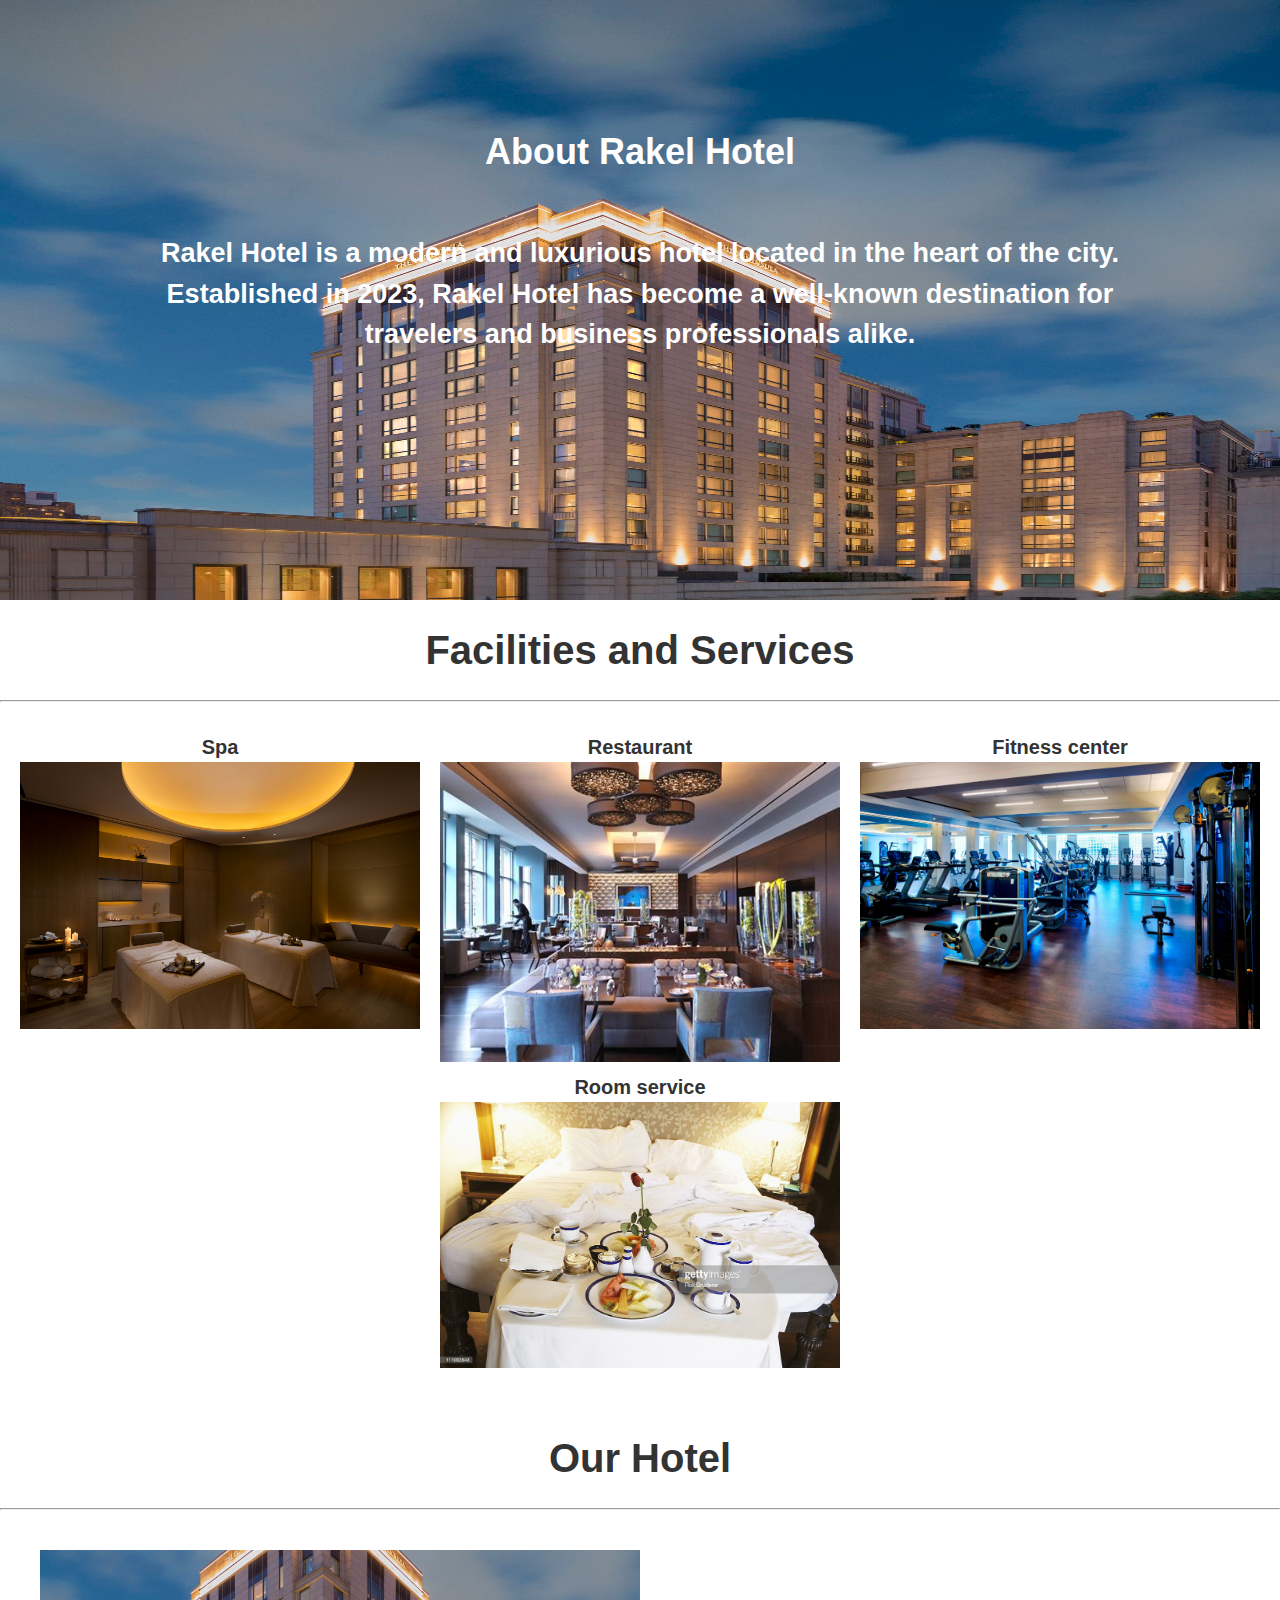
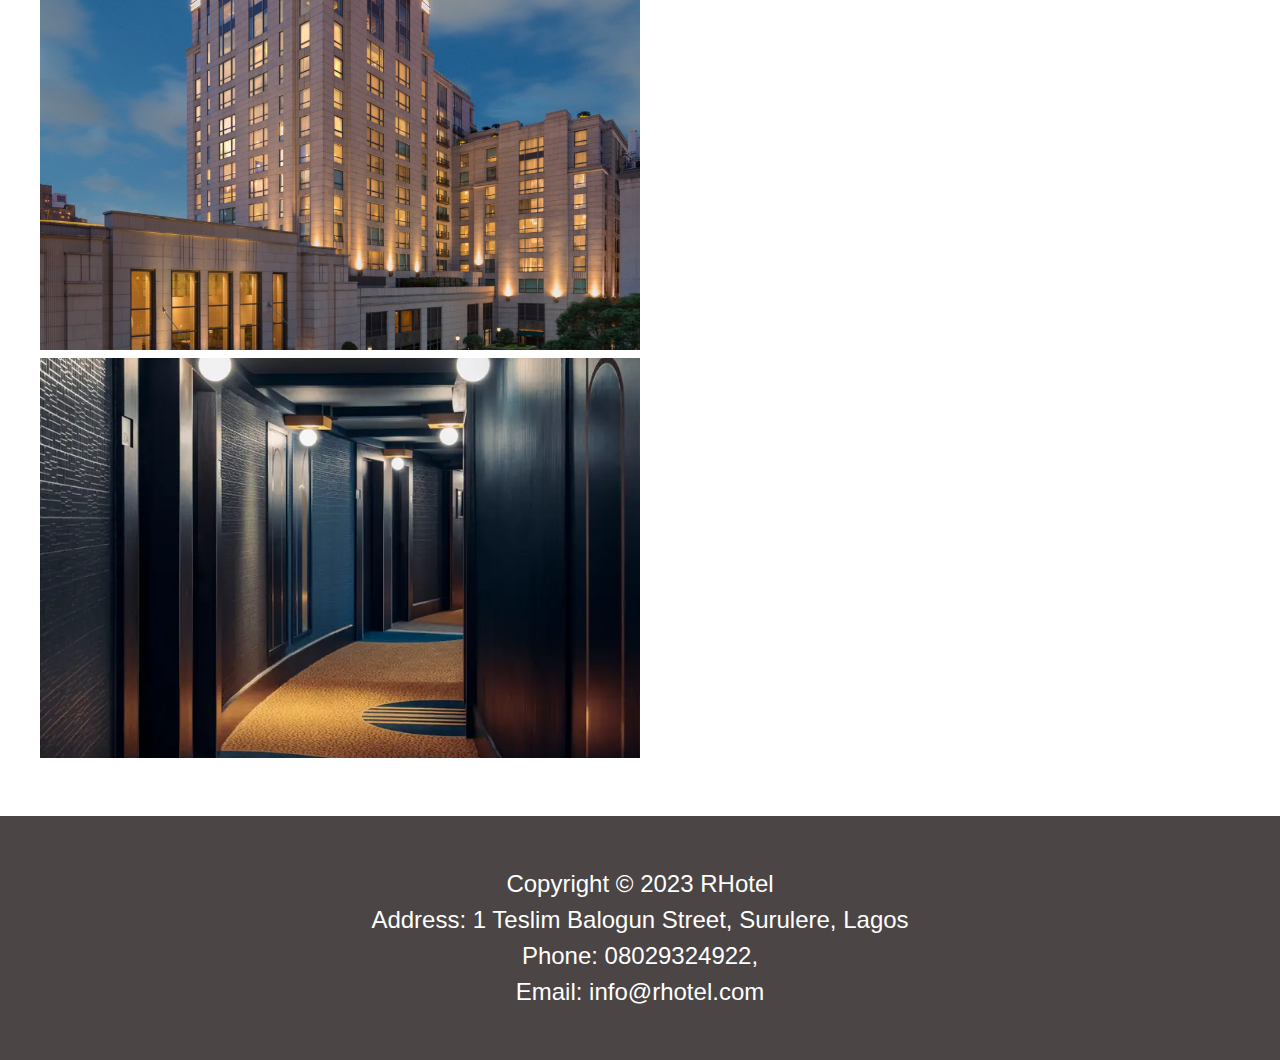
==== about_us.html @ 093e9ebc "first commit" ====
<!DOCTYPE html>
<html>

<head>
    <meta charset="utf-8">
    <title>About Us - Rakel Hotel</title>
    <link rel="stylesheet" href="about_us_style.css">
</head>

<body>
    <main>
        <header class="about">
            <h1>About Rakel Hotel</h1><br><br>
            <h2>Rakel Hotel is a modern and luxurious hotel located in the heart of the city.
                Established
                in 2023, Rakel Hotel has become a well-known destination for travelers and business professionals alike.
            </h2><br>
        </header><br>
        <div>
            <h1 class="facilities_title">Facilities and Services</h1>
            <hr><br>
            <ul>
                <li><b>Spa</b> <img src="spa.jpg" alt="spa img" class="fs"></li>
                <li><b>Restaurant</b> <img src="restaurant.jpg" alt="restaurant img" class="fs"></li>
                <li><b>Fitness center</b> <img src="fitness.jpg" alt="fitness img" class="fs"></li>
                <li><b>Room service</b> <img src="room_service.jpg" alt="room_service img" class="fs"></li>
            </ul><br>
        </div>
        <div>
            <h1 class="our_hotel_title">Our Hotel</h1>
            <hr><br>
            <section class="hotel_class">
                <a href="/index.html">
                    <img src="hotel-exterior.jpg" alt="Rakel Hotel exterior">    
                    <img src="hotel-interior.jpg" alt="Rakel Hotel interior">
                </a>
            </section>
        </div>
    </main>
    <!-- Footer -->
    <footer>
        <p>Copyright &copy; 2023 RHotel</p>
        <p>
            Address: 1 Teslim Balogun Street, Surulere, Lagos <br>
            Phone: 08029324922,  <br>
            Email: info@rhotel.com
        </p>
    </footer>
</body>

</html>
---- about_us_style.css ----
/* Default styling */
* {
    box-sizing: border-box;
    margin: 0;
    padding: 0;
}

body {
    font-family: Arial, sans-serif;
    font-size: 20px;
    line-height: 1.5;
    color: #333;
}

.our_hotel_title,
.facilities_title {
    padding: 20px;
    text-align: center;
}


/* Add styles for the header */
header {
    background-image: url(/header-image.jpg);
    background-repeat: no-repeat;
    background-attachment: fixed;
    background-size: 100% 900px;
    text-align: center;
    color: #fff;
    padding: 20px;
    font-size: large;
    padding: 125px;
    height: 600px;
    width: 100%;
}


h3 {
    text-align: center;
    margin-bottom: 10px;
}

a {
    margin: 0;
}

ul {
    list-style: none;
    display: flex;
    text-align: center;
    flex-wrap: wrap;
    justify-content: space-evenly;
}

div {
    width: 100%;
}

/* Add styles for the sections */
section {
    display: flex;
    justify-content: center;
    align-items: center;
    padding: 50px 0;
    margin-bottom: 40px;
}

/* Add styles for the images */
.hotel_class
img {
    width: 600px;
    height: 400px;
    object-fit: cover;
    margin: 0 20px;
}

li 
img {
    display: flex;
    margin-bottom: 10px;
    object-fit: cover;
    width: 400px;
}

/* Add styles for the footer */
footer {
    font-size: larger;
    padding: 50px 0;
    text-align: center;
    color: #ffffff;
    padding: 50px;
    bottom: 0;
    background-color: #4b4545;
    text-align: center;
}


/* Responsive styling */
@media screen and (min-width: 768px) {
    main {
        display: flex;
        flex-wrap: wrap;
    }

    section {
        padding: 10px 20px;
    }
}
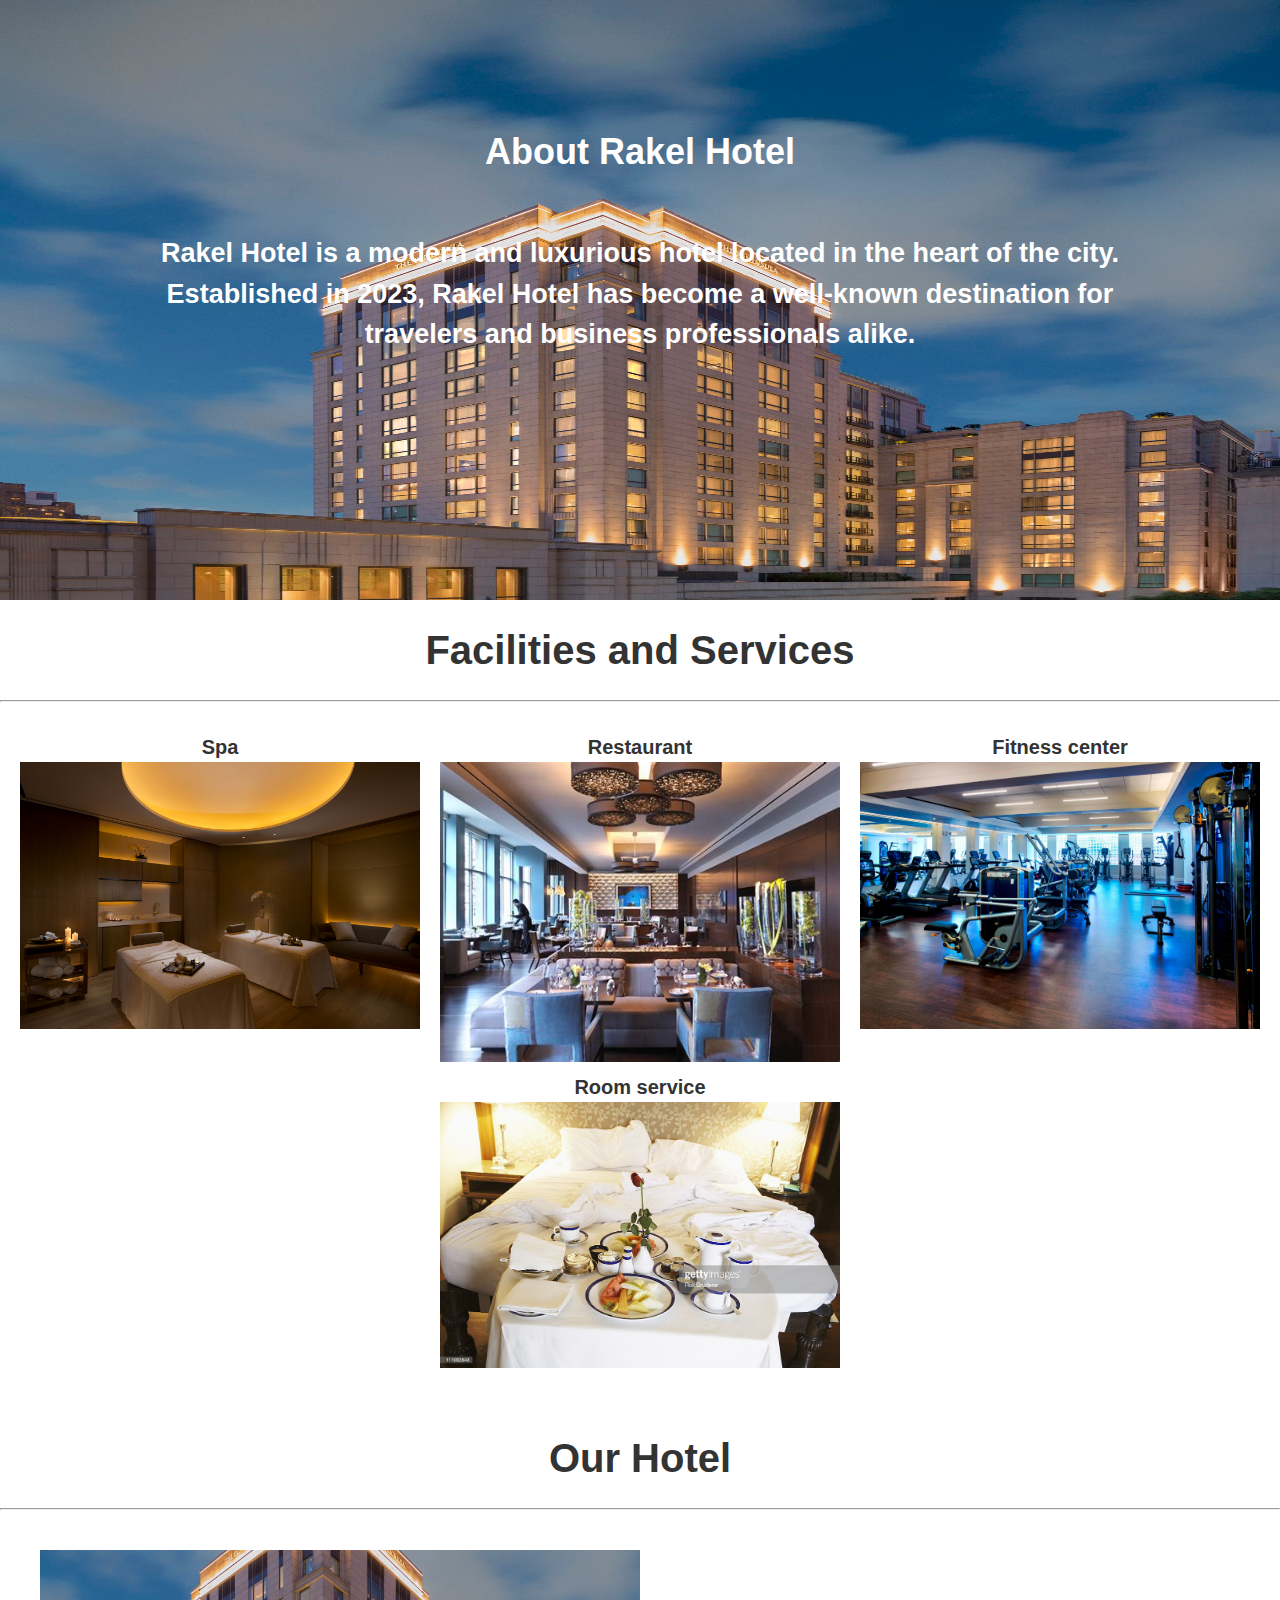
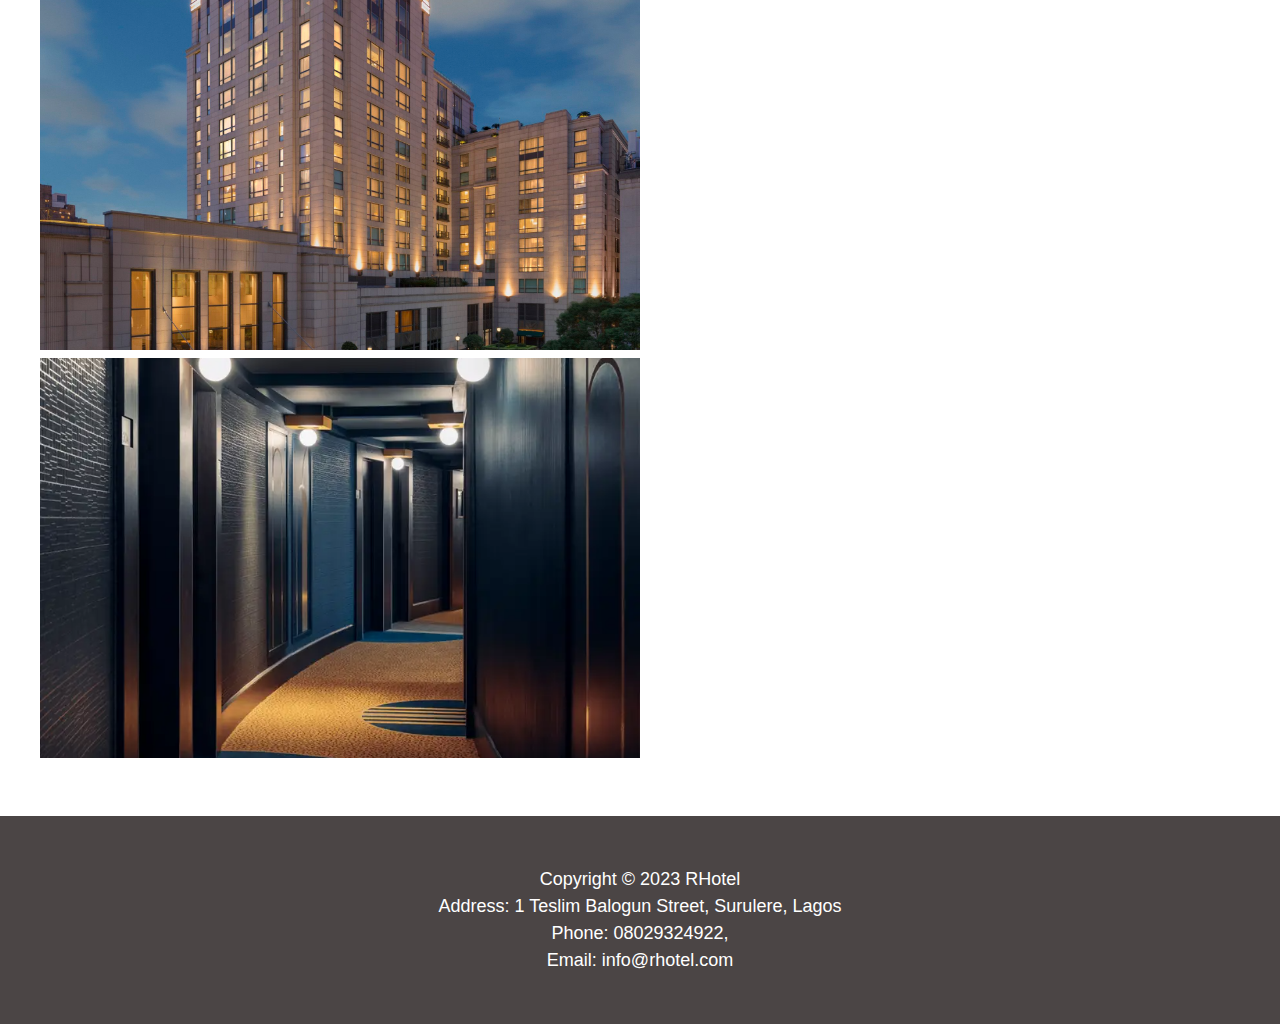
==== commit 87592aba: "Update about_us.html" ====
--- a/about_us.html
+++ b/about_us.html
@@ -4,7 +4,7 @@
 <head>
     <meta charset="utf-8">
     <title>About Us - Rakel Hotel</title>
-    <link rel="stylesheet" href="about_us_style.css">
+    <link rel="stylesheet" href="styles/about_us_style.css">
 </head>
 
 <body>
@@ -20,19 +20,19 @@
             <h1 class="facilities_title">Facilities and Services</h1>
             <hr><br>
             <ul>
-                <li><b>Spa</b> <img src="spa.jpg" alt="spa img" class="fs"></li>
-                <li><b>Restaurant</b> <img src="restaurant.jpg" alt="restaurant img" class="fs"></li>
-                <li><b>Fitness center</b> <img src="fitness.jpg" alt="fitness img" class="fs"></li>
-                <li><b>Room service</b> <img src="room_service.jpg" alt="room_service img" class="fs"></li>
+                <li><b>Spa</b> <img src="images/spa.jpg" alt="spa img" class="fs"></li>
+                <li><b>Restaurant</b> <img src="images/restaurant.jpg" alt="restaurant img" class="fs"></li>
+                <li><b>Fitness center</b> <img src="images/fitness.jpg" alt="fitness img" class="fs"></li>
+                <li><b>Room service</b> <img src="images/room_service.jpg" alt="room_service img" class="fs"></li>
             </ul><br>
         </div>
         <div>
             <h1 class="our_hotel_title">Our Hotel</h1>
             <hr><br>
             <section class="hotel_class">
-                <a href="/index.html">
-                    <img src="hotel-exterior.jpg" alt="Rakel Hotel exterior">    
-                    <img src="hotel-interior.jpg" alt="Rakel Hotel interior">
+                <a href="index.html">
+                    <img src="images/hotel-exterior.jpg" alt="Rakel Hotel exterior">    
+                    <img src="images/hotel-interior.jpg" alt="Rakel Hotel interior">
                 </a>
             </section>
         </div>
--- a/styles/about_us_style.css
+++ b/styles/about_us_style.css
@@ -0,0 +1,108 @@
+/* Default styling */
+* {
+    box-sizing: border-box;
+    margin: 0;
+    padding: 0;
+}
+
+body {
+    font-family: Arial, sans-serif;
+    font-size: 20px;
+    line-height: 1.5;
+    color: #333;
+}
+
+.our_hotel_title,
+.facilities_title {
+    padding: 20px;
+    text-align: center;
+}
+
+
+/* Add styles for the header */
+header {
+    background-image: url(/images/header-image.jpg);
+    background-repeat: no-repeat;
+    background-attachment: fixed;
+    background-size: 100% 900px;
+    text-align: center;
+    color: #fff;
+    padding: 20px;
+    font-size: large;
+    padding: 125px;
+    height: 600px;
+    width: 100%;
+}
+
+
+h3 {
+    text-align: center;
+    margin-bottom: 10px;
+}
+
+a {
+    margin: 0;
+}
+
+ul {
+    list-style: none;
+    display: flex;
+    text-align: center;
+    flex-wrap: wrap;
+    justify-content: space-evenly;
+}
+
+div {
+    width: 100%;
+}
+
+/* Add styles for the sections */
+section {
+    display: flex;
+    justify-content: center;
+    align-items: center;
+    padding: 50px 0;
+    margin-bottom: 40px;
+}
+
+/* Add styles for the images */
+.hotel_class
+img {
+    width: 600px;
+    height: 400px;
+    object-fit: cover;
+    margin: 0 20px;
+}
+
+li 
+img {
+    display: flex;
+    margin-bottom: 10px;
+    object-fit: cover;
+    width: 400px;
+}
+
+/* Add styles for the footer */
+footer {
+    font-size: large;
+    padding: 50px 0;
+    text-align: center;
+    color: #ffffff;
+    padding: 50px;
+    bottom: 0;
+    background-color: #4b4545;
+    text-align: center;
+}
+
+
+/* Responsive styling */
+@media screen and (min-width: 768px) {
+    main {
+        display: flex;
+        flex-wrap: wrap;
+    }
+
+    section {
+        padding: 10px 20px;
+    }
+}
